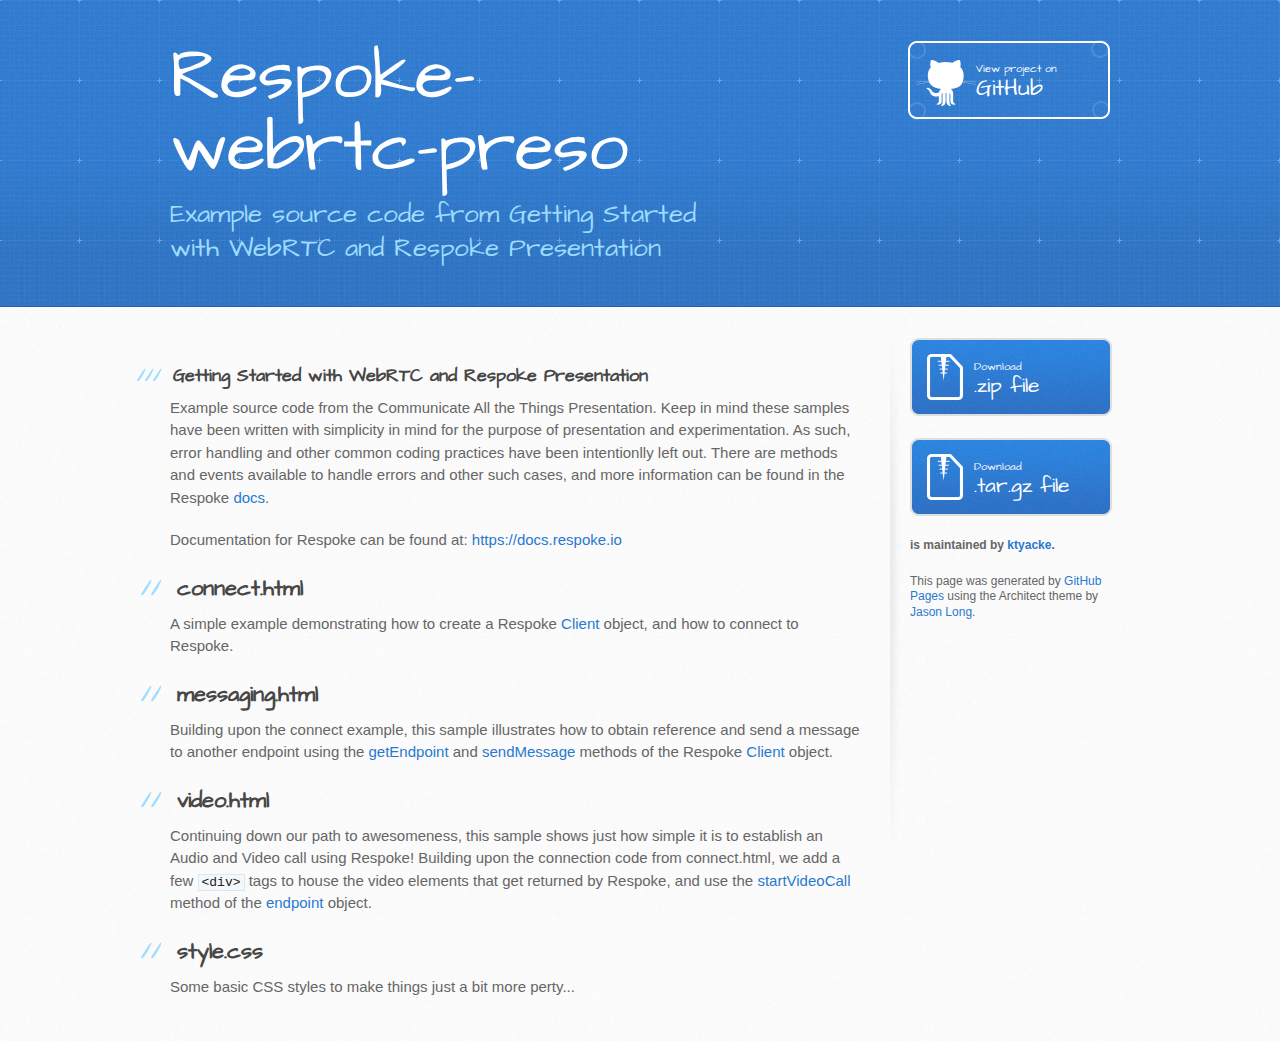
==== index.html @ d5573ed0 "Create gh-pages branch via GitHub" ====
<!DOCTYPE html>
<html>
  <head>
    <meta charset='utf-8'>
    <meta http-equiv="X-UA-Compatible" content="chrome=1">
    <meta name="viewport" content="width=device-width, initial-scale=1, maximum-scale=1">
    <link href='https://fonts.googleapis.com/css?family=Architects+Daughter' rel='stylesheet' type='text/css'>
    <link rel="stylesheet" type="text/css" href="stylesheets/stylesheet.css" media="screen">
    <link rel="stylesheet" type="text/css" href="stylesheets/pygment_trac.css" media="screen">
    <link rel="stylesheet" type="text/css" href="stylesheets/print.css" media="print">

    <!--[if lt IE 9]>
    <script src="//html5shiv.googlecode.com/svn/trunk/html5.js"></script>
    <![endif]-->

    <title>Respoke-webrtc-preso by ktyacke</title>
  </head>

  <body>
    <header>
      <div class="inner">
        <h1>Respoke-webrtc-preso</h1>
        <h2>Example source code from Getting Started with WebRTC and Respoke Presentation</h2>
        <a href="https://github.com/ktyacke/respoke-webrtc-preso" class="button"><small>View project on</small> GitHub</a>
      </div>
    </header>

    <div id="content-wrapper">
      <div class="inner clearfix">
        <section id="main-content">
          <h3>
<a id="getting-started-with-webrtc-and-respoke-presentation" class="anchor" href="#getting-started-with-webrtc-and-respoke-presentation" aria-hidden="true"><span class="octicon octicon-link"></span></a>Getting Started with WebRTC and Respoke Presentation</h3>

<p>Example source code from the Communicate All the Things Presentation. Keep in mind these samples have been written with simplicity in mind for the purpose of presentation and experimentation. As such, error handling and other common coding practices have been intentionlly left out. There are methods and events available to handle errors and other such cases, and more information can be found in the Respoke <a href="https://docs.respoke.io">docs</a>.</p>

<p>Documentation for Respoke can be found at: <a href="https://docs.respoke.io">https://docs.respoke.io</a></p>

<h2>
<a id="connecthtml" class="anchor" href="#connecthtml" aria-hidden="true"><span class="octicon octicon-link"></span></a>connect.html</h2>

<p>A simple example demonstrating how to create a Respoke <a href="https://docs.respoke.io/js-library/respoke.Client.html">Client</a> object, and how to connect to Respoke.</p>

<h2>
<a id="messaginghtml" class="anchor" href="#messaginghtml" aria-hidden="true"><span class="octicon octicon-link"></span></a>messaging.html</h2>

<p>Building upon the connect example, this sample illustrates how to obtain reference and send a message to another endpoint using the <a href="https://docs.respoke.io/js-library/respoke.Client.html#getEndpoint">getEndpoint</a> and <a href="https://docs.respoke.io/js-library/respoke.Client.html#sendMessage">sendMessage</a> methods of the Respoke <a href="https://docs.respoke.io/js-library/respoke.Client.html">Client</a> object.</p>

<h2>
<a id="videohtml" class="anchor" href="#videohtml" aria-hidden="true"><span class="octicon octicon-link"></span></a>video.html</h2>

<p>Continuing down our path to awesomeness, this sample shows just how simple it is to establish an Audio and Video call using Respoke! Building upon the connection code from connect.html, we add a few <code>&lt;div&gt;</code> tags to house the video elements that get returned by Respoke, and use the <a href="https://docs.respoke.io/js-library/respoke.Endpoint.html#startVideoCall">startVideoCall</a> method of the <a href="https://docs.respoke.io/js-library/respoke.Endpoint.html">endpoint</a> object.</p>

<h2>
<a id="stylecss" class="anchor" href="#stylecss" aria-hidden="true"><span class="octicon octicon-link"></span></a>style.css</h2>

<p>Some basic CSS styles to make things just a bit more perty...</p>
        </section>

        <aside id="sidebar">
          <a href="https://github.com/ktyacke/respoke-webrtc-preso/zipball/master" class="button">
            <small>Download</small>
            .zip file
          </a>
          <a href="https://github.com/ktyacke/respoke-webrtc-preso/tarball/master" class="button">
            <small>Download</small>
            .tar.gz file
          </a>

          <p class="repo-owner"><a href="https://github.com/ktyacke/respoke-webrtc-preso"></a> is maintained by <a href="https://github.com/ktyacke">ktyacke</a>.</p>

          <p>This page was generated by <a href="https://pages.github.com">GitHub Pages</a> using the Architect theme by <a href="https://twitter.com/jasonlong">Jason Long</a>.</p>
        </aside>
      </div>
    </div>

  
  </body>
</html>
---- stylesheets/stylesheet.css ----
/*! normalize.css v3.0.2 | MIT License | git.io/normalize */

/**
 * 1. Set default font family to sans-serif.
 * 2. Prevent iOS text size adjust after orientation change, without disabling
 *    user zoom.
 */

html {
  font-family: sans-serif; /* 1 */
  -webkit-text-size-adjust: 100%; /* 2 */
  -ms-text-size-adjust: 100%; /* 2 */
}

/**
 * Remove default margin.
 */

body {
  margin: 0;
}

/* HTML5 display definitions
   ========================================================================== */

/**
 * Correct `block` display not defined for any HTML5 element in IE 8/9.
 * Correct `block` display not defined for `details` or `summary` in IE 10/11
 * and Firefox.
 * Correct `block` display not defined for `main` in IE 11.
 */

article,
aside,
details,
figcaption,
figure,
footer,
header,
hgroup,
main,
menu,
nav,
section,
summary {
  display: block;
}

/**
 * 1. Correct `inline-block` display not defined in IE 8/9.
 * 2. Normalize vertical alignment of `progress` in Chrome, Firefox, and Opera.
 */

audio,
canvas,
progress,
video {
  display: inline-block; /* 1 */
  vertical-align: baseline; /* 2 */
}

/**
 * Prevent modern browsers from displaying `audio` without controls.
 * Remove excess height in iOS 5 devices.
 */

audio:not([controls]) {
  display: none;
  height: 0;
}

/**
 * Address `[hidden]` styling not present in IE 8/9/10.
 * Hide the `template` element in IE 8/9/11, Safari, and Firefox < 22.
 */

[hidden],
template {
  display: none;
}

/* Links
   ========================================================================== */

/**
 * Remove the gray background color from active links in IE 10.
 */

a {
  background-color: transparent;
}

/**
 * Improve readability when focused and also mouse hovered in all browsers.
 */

a:active,
a:hover {
  outline: 0;
}

/* Text-level semantics
   ========================================================================== */

/**
 * Address styling not present in IE 8/9/10/11, Safari, and Chrome.
 */

abbr[title] {
  border-bottom: 1px dotted;
}

/**
 * Address style set to `bolder` in Firefox 4+, Safari, and Chrome.
 */

b,
strong {
  font-weight: bold;
}

/**
 * Address styling not present in Safari and Chrome.
 */

dfn {
  font-style: italic;
}

/**
 * Address variable `h1` font-size and margin within `section` and `article`
 * contexts in Firefox 4+, Safari, and Chrome.
 */

h1 {
  margin: 0.67em 0;
  font-size: 2em;
}

/**
 * Address styling not present in IE 8/9.
 */

mark {
  color: #000;
  background: #ff0;
}

/**
 * Address inconsistent and variable font size in all browsers.
 */

small {
  font-size: 80%;
}

/**
 * Prevent `sub` and `sup` affecting `line-height` in all browsers.
 */

sub,
sup {
  position: relative;
  font-size: 75%;
  line-height: 0;
  vertical-align: baseline;
}

sup {
  top: -0.5em;
}

sub {
  bottom: -0.25em;
}

/* Embedded content
   ========================================================================== */

/**
 * Remove border when inside `a` element in IE 8/9/10.
 */

img {
  border: 0;
}

/**
 * Correct overflow not hidden in IE 9/10/11.
 */

svg:not(:root) {
  overflow: hidden;
}

/* Grouping content
   ========================================================================== */

/**
 * Address margin not present in IE 8/9 and Safari.
 */

figure {
  margin: 1em 40px;
}

/**
 * Address differences between Firefox and other browsers.
 */

hr {
  height: 0;
  -moz-box-sizing: content-box;
  box-sizing: content-box;
}

/**
 * Contain overflow in all browsers.
 */

pre {
  overflow: auto;
}

/**
 * Address odd `em`-unit font size rendering in all browsers.
 */

code,
kbd,
pre,
samp {
  font-family: monospace, monospace;
  font-size: 1em;
}

/* Forms
   ========================================================================== */

/**
 * Known limitation: by default, Chrome and Safari on OS X allow very limited
 * styling of `select`, unless a `border` property is set.
 */

/**
 * 1. Correct color not being inherited.
 *    Known issue: affects color of disabled elements.
 * 2. Correct font properties not being inherited.
 * 3. Address margins set differently in Firefox 4+, Safari, and Chrome.
 */

button,
input,
optgroup,
select,
textarea {
  margin: 0; /* 3 */
  font: inherit; /* 2 */
  color: inherit; /* 1 */
}

/**
 * Address `overflow` set to `hidden` in IE 8/9/10/11.
 */

button {
  overflow: visible;
}

/**
 * Address inconsistent `text-transform` inheritance for `button` and `select`.
 * All other form control elements do not inherit `text-transform` values.
 * Correct `button` style inheritance in Firefox, IE 8/9/10/11, and Opera.
 * Correct `select` style inheritance in Firefox.
 */

button,
select {
  text-transform: none;
}

/**
 * 1. Avoid the WebKit bug in Android 4.0.* where (2) destroys native `audio`
 *    and `video` controls.
 * 2. Correct inability to style clickable `input` types in iOS.
 * 3. Improve usability and consistency of cursor style between image-type
 *    `input` and others.
 */

button,
html input[type="button"], /* 1 */
input[type="reset"],
input[type="submit"] {
  -webkit-appearance: button; /* 2 */
  cursor: pointer; /* 3 */
}

/**
 * Re-set default cursor for disabled elements.
 */

button[disabled],
html input[disabled] {
  cursor: default;
}

/**
 * Remove inner padding and border in Firefox 4+.
 */

button::-moz-focus-inner,
input::-moz-focus-inner {
  padding: 0;
  border: 0;
}

/**
 * Address Firefox 4+ setting `line-height` on `input` using `!important` in
 * the UA stylesheet.
 */

input {
  line-height: normal;
}

/**
 * It's recommended that you don't attempt to style these elements.
 * Firefox's implementation doesn't respect box-sizing, padding, or width.
 *
 * 1. Address box sizing set to `content-box` in IE 8/9/10.
 * 2. Remove excess padding in IE 8/9/10.
 */

input[type="checkbox"],
input[type="radio"] {
  box-sizing: border-box; /* 1 */
  padding: 0; /* 2 */
}

/**
 * Fix the cursor style for Chrome's increment/decrement buttons. For certain
 * `font-size` values of the `input`, it causes the cursor style of the
 * decrement button to change from `default` to `text`.
 */

input[type="number"]::-webkit-inner-spin-button,
input[type="number"]::-webkit-outer-spin-button {
  height: auto;
}

/**
 * 1. Address `appearance` set to `searchfield` in Safari and Chrome.
 * 2. Address `box-sizing` set to `border-box` in Safari and Chrome
 *    (include `-moz` to future-proof).
 */

input[type="search"] {
  -webkit-box-sizing: content-box; /* 2 */
  -moz-box-sizing: content-box;
  box-sizing: content-box;
  -webkit-appearance: textfield; /* 1 */
}

/**
 * Remove inner padding and search cancel button in Safari and Chrome on OS X.
 * Safari (but not Chrome) clips the cancel button when the search input has
 * padding (and `textfield` appearance).
 */

input[type="search"]::-webkit-search-cancel-button,
input[type="search"]::-webkit-search-decoration {
  -webkit-appearance: none;
}

/**
 * Define consistent border, margin, and padding.
 */

fieldset {
  padding: 0.35em 0.625em 0.75em;
  margin: 0 2px;
  border: 1px solid #c0c0c0;
}

/**
 * 1. Correct `color` not being inherited in IE 8/9/10/11.
 * 2. Remove padding so people aren't caught out if they zero out fieldsets.
 */

legend {
  padding: 0; /* 2 */
  border: 0; /* 1 */
}

/**
 * Remove default vertical scrollbar in IE 8/9/10/11.
 */

textarea {
  overflow: auto;
}

/**
 * Don't inherit the `font-weight` (applied by a rule above).
 * NOTE: the default cannot safely be changed in Chrome and Safari on OS X.
 */

optgroup {
  font-weight: bold;
}

/* Tables
   ========================================================================== */

/**
 * Remove most spacing between table cells.
 */

table {
  border-spacing: 0;
  border-collapse: collapse;
}

td,
th {
  padding: 0;
}

/* LAYOUT STYLES */
body {
  font-family: 'Helvetica Neue', Helvetica, Arial, serif;
  font-size: 15px;
  font-weight: 400;
  line-height: 1.5;
  color: #666;
  background: #fafafa url(../images/body-bg.jpg) 0 0 repeat;
}

p {
  margin-top: 0;
}

a {
  color: #2879d0;
}
a:hover {
  color: #2268b2;
}

header {
  padding-top: 40px;
  padding-bottom: 40px;
  font-family: 'Architects Daughter', 'Helvetica Neue', Helvetica, Arial, serif;
  background: #2e7bcf url(../images/header-bg.jpg) 0 0 repeat-x;
  border-bottom: solid 1px #275da1;
}

header h1 {
  width: 540px;
  margin-top: 0;
  margin-bottom: 0.2em;
  font-size: 72px;
  font-weight: normal;
  line-height: 1;
  color: #fff;
  letter-spacing: -1px;
}

header h2 {
  width: 540px;
  margin-top: 0;
  margin-bottom: 0;
  font-size: 26px;
  font-weight: normal;
  line-height: 1.3;
  color: #9ddcff;
  letter-spacing: 0;
}

.inner {
  position: relative;
  width: 940px;
  margin: 0 auto;
}

#content-wrapper {
  padding-top: 30px;
  border-top: solid 1px #fff;
}

#main-content {
  float: left;
  width: 690px;
}

#main-content img {
  max-width: 100%;
}

aside#sidebar {
  float: right;
  width: 200px;
  min-height: 504px;
  padding-left: 20px;
  font-size: 12px;
  line-height: 1.3;
  background: transparent url(../images/sidebar-bg.jpg) 0 0 no-repeat;
}

aside#sidebar p.repo-owner,
aside#sidebar p.repo-owner a {
  font-weight: bold;
}

#downloads {
  margin-bottom: 40px;
}

a.button {
  width: 134px;
  height: 58px;
  padding-top: 22px;
  padding-left: 68px;
  font-family: 'Architects Daughter', 'Helvetica Neue', Helvetica, Arial, serif;
  font-size: 23px;
  line-height: 1.2;
  color: #fff;
}
a.button small {
  display: block;
  font-size: 11px;
}
header a.button {
  position: absolute;
  top: 0;
  right: 0;
  background: transparent url(../images/github-button.png) 0 0 no-repeat;
}
aside a.button {
  display: block;
  width: 138px;
  padding-left: 64px;
  margin-bottom: 20px;
  font-size: 21px;
  background: transparent url(../images/download-button.png) 0 0 no-repeat;
}

code, pre {
  margin-bottom: 30px;
  font-family: Monaco, "Bitstream Vera Sans Mono", "Lucida Console", Terminal, monospace;
  font-size: 13px;
  color: #222;
}

code {
  padding: 0 3px;
  background-color: #f2f8fc;
  border: solid 1px #dbe7f3;
}

pre {
  padding: 20px;
  overflow: auto;
  text-shadow: none;
  background: #fff;
  border: solid 1px #f2f2f2;
}
pre code {
  padding: 0;
  color: #2879d0;
  background-color: #fff;
  border: none;
}

ul, ol, dl {
  margin-bottom: 20px;
}


/* COMMON STYLES */

hr {
  height: 0;
  margin-top: 1em;
  margin-bottom: 1em;
  border: 0;
  border-top: solid 1px #ddd;
}

table {
  width: 100%;
  border: 1px solid #ebebeb;
}

th {
  font-weight: 500;
}

td {
  font-weight: 300;
  text-align: center;
  border: 1px solid #ebebeb;
}

form {
  padding: 20px;
  background: #f2f2f2;

}


/* GENERAL ELEMENT TYPE STYLES */

#main-content h1 {
  margin-top: 0;
  margin-bottom: 0;
  font-family: 'Architects Daughter', 'Helvetica Neue', Helvetica, Arial, serif;
  font-size: 2.8em;
  font-weight: normal;
  color: #474747;
  text-indent: 6px;
  letter-spacing: -1px;
}

#main-content h1:before {
  padding-right: 0.3em;
  margin-left: -0.9em;
  color: #9ddcff;
  content: "/";
}

#main-content h2 {
  margin-bottom: 8px;
  font-family: 'Architects Daughter', 'Helvetica Neue', Helvetica, Arial, serif;
  font-size: 22px;
  font-weight: bold;
  color: #474747;
  text-indent: 4px;
}
#main-content h2:before {
  padding-right: 0.3em;
  margin-left: -1.5em;
  content: "//";
  color: #9ddcff;
}

#main-content h3 {
  margin-top: 24px;
  margin-bottom: 8px;
  font-family: 'Architects Daughter', 'Helvetica Neue', Helvetica, Arial, serif;
  font-size: 18px;
  font-weight: bold;
  color: #474747;
  text-indent: 3px;
}

#main-content h3:before {
  padding-right: 0.3em;
  margin-left: -2em;
  content: "///";
  color: #9ddcff;
}

#main-content h4 {
  margin-bottom: 8px;
  font-family: 'Architects Daughter', 'Helvetica Neue', Helvetica, Arial, serif;
  font-size: 15px;
  font-weight: bold;
  color: #474747;
  text-indent: 3px;
}

h4:before {
  padding-right: 0.3em;
  margin-left: -2.8em;
  content: "////";
  color: #9ddcff;
}

#main-content h5 {
  margin-bottom: 8px;
  font-family: 'Architects Daughter', 'Helvetica Neue', Helvetica, Arial, serif;
  font-size: 14px;
  color: #474747;
  text-indent: 3px;
}
h5:before {
  padding-right: 0.3em;
  margin-left: -3.2em;
  content: "/////";
  color: #9ddcff;
}

#main-content h6 {
  margin-bottom: 8px;
  font-family: 'Architects Daughter', 'Helvetica Neue', Helvetica, Arial, serif;
  font-size: .8em;
  color: #474747;
  text-indent: 3px;
}
h6:before {
  padding-right: 0.3em;
  margin-left: -3.7em;
  content: "//////";
  color: #9ddcff;
}

p {
  margin-bottom: 20px;
}

a {
  text-decoration: none;
}

p a {
  font-weight: 400;
}

blockquote {
  padding: 0 0 0 30px;
  margin-bottom: 20px;
  font-size: 1.6em;
  border-left: 10px solid #e9e9e9;
}

ul {
  list-style-position: inside;
  list-style: disc;
  padding-left: 20px;
}

ol {
  list-style-position: inside;
  list-style: decimal;
  padding-left: 3px;
}

dl dd {
  font-style: italic;
  font-weight: 100;
}

footer {
  padding-top: 20px;
  padding-bottom: 30px;
  margin-top: 40px;
  font-size: 13px;
  color: #aaa;
  background: transparent url('../images/hr.png') 0 0 no-repeat;
}

footer a {
  color: #666;
}
footer a:hover {
  color: #444;
}

/* MISC */
.clearfix:after {
  display: block;
  height: 0;
  clear: both;
  visibility: hidden;
  content: '.';
}

.clearfix {display: inline-block;}
* html .clearfix {height: 1%;}
.clearfix {display: block;}

/* #Media Queries
================================================== */

/* Smaller than standard 960 (devices and browsers) */
@media only screen and (max-width: 959px) { }

/* Tablet Portrait size to standard 960 (devices and browsers) */
@media only screen and (min-width: 768px) and (max-width: 959px) {
  .inner {
    width: 740px;
  }
  header h1, header h2 {
    width: 340px;
  }
  header h1 {
    font-size: 60px;
  }
  header h2 {
    font-size: 30px;
  }
  #main-content {
    width: 490px;
  }
  #main-content h1:before,
  #main-content h2:before,
  #main-content h3:before,
  #main-content h4:before,
  #main-content h5:before,
  #main-content h6:before {
    padding-right: 0;
    margin-left: 0;
    content: none;
  }
}

/* All Mobile Sizes (devices and browser) */
@media only screen and (max-width: 767px) {
  .inner {
    width: 93%;
  }
  header {
    padding: 20px 0;
  }
  header .inner {
    position: relative;
  }
  header h1, header h2 {
    width: 100%;
  }
  header h1 {
    font-size: 48px;
  }
  header h2 {
    font-size: 24px;
  }
  header a.button {
    position: relative;
    display: inline-block;
    width: auto;
    height: auto;
    padding: 5px 10px;
    margin-top: 15px;
    font-size: 13px;
    line-height: 1;
    color: #2879d0;
    text-align: center;
    background-color: #9ddcff;
    background-image: none;
    border-radius: 5px;
    -moz-border-radius: 5px;
    -webkit-border-radius: 5px;
  }
  header a.button small {
    display: inline;
    font-size: 13px;
  }
  #main-content,
  aside#sidebar {
    float: none;
    width: 100% ! important;
  }
  aside#sidebar {
    min-height: 0;
    padding: 20px 0;
    margin-top: 20px;
    background-image: none;
    border-top: solid 1px #ddd;
  }
  aside#sidebar a.button {
    display: none;
  }
  #main-content h1:before,
  #main-content h2:before,
  #main-content h3:before,
  #main-content h4:before,
  #main-content h5:before,
  #main-content h6:before {
    padding-right: 0;
    margin-left: 0;
    content: none;
  }
}

/* Mobile Landscape Size to Tablet Portrait (devices and browsers) */
@media only screen and (min-width: 480px) and (max-width: 767px) { }

/* Mobile Portrait Size to Mobile Landscape Size (devices and browsers) */
@media only screen and (max-width: 479px) { }
---- stylesheets/pygment_trac.css ----
.highlight  { background: #ffffff; }
.highlight .c { color: #999988; font-style: italic } /* Comment */
.highlight .err { color: #a61717; background-color: #e3d2d2 } /* Error */
.highlight .k { font-weight: bold } /* Keyword */
.highlight .o { font-weight: bold } /* Operator */
.highlight .cm { color: #999988; font-style: italic } /* Comment.Multiline */
.highlight .cp { color: #999999; font-weight: bold } /* Comment.Preproc */
.highlight .c1 { color: #999988; font-style: italic } /* Comment.Single */
.highlight .cs { color: #999999; font-weight: bold; font-style: italic } /* Comment.Special */
.highlight .gd { color: #000000; background-color: #ffdddd } /* Generic.Deleted */
.highlight .gd .x { color: #000000; background-color: #ffaaaa } /* Generic.Deleted.Specific */
.highlight .ge { font-style: italic } /* Generic.Emph */
.highlight .gr { color: #aa0000 } /* Generic.Error */
.highlight .gh { color: #999999 } /* Generic.Heading */
.highlight .gi { color: #000000; background-color: #ddffdd } /* Generic.Inserted */
.highlight .gi .x { color: #000000; background-color: #aaffaa } /* Generic.Inserted.Specific */
.highlight .go { color: #888888 } /* Generic.Output */
.highlight .gp { color: #555555 } /* Generic.Prompt */
.highlight .gs { font-weight: bold } /* Generic.Strong */
.highlight .gu { color: #800080; font-weight: bold; } /* Generic.Subheading */
.highlight .gt { color: #aa0000 } /* Generic.Traceback */
.highlight .kc { font-weight: bold } /* Keyword.Constant */
.highlight .kd { font-weight: bold } /* Keyword.Declaration */
.highlight .kn { font-weight: bold } /* Keyword.Namespace */
.highlight .kp { font-weight: bold } /* Keyword.Pseudo */
.highlight .kr { font-weight: bold } /* Keyword.Reserved */
.highlight .kt { color: #445588; font-weight: bold } /* Keyword.Type */
.highlight .m { color: #009999 } /* Literal.Number */
.highlight .s { color: #d14 } /* Literal.String */
.highlight .na { color: #008080 } /* Name.Attribute */
.highlight .nb { color: #0086B3 } /* Name.Builtin */
.highlight .nc { color: #445588; font-weight: bold } /* Name.Class */
.highlight .no { color: #008080 } /* Name.Constant */
.highlight .ni { color: #800080 } /* Name.Entity */
.highlight .ne { color: #990000; font-weight: bold } /* Name.Exception */
.highlight .nf { color: #990000; font-weight: bold } /* Name.Function */
.highlight .nn { color: #555555 } /* Name.Namespace */
.highlight .nt { color: #000080 } /* Name.Tag */
.highlight .nv { color: #008080 } /* Name.Variable */
.highlight .ow { font-weight: bold } /* Operator.Word */
.highlight .w { color: #bbbbbb } /* Text.Whitespace */
.highlight .mf { color: #009999 } /* Literal.Number.Float */
.highlight .mh { color: #009999 } /* Literal.Number.Hex */
.highlight .mi { color: #009999 } /* Literal.Number.Integer */
.highlight .mo { color: #009999 } /* Literal.Number.Oct */
.highlight .sb { color: #d14 } /* Literal.String.Backtick */
.highlight .sc { color: #d14 } /* Literal.String.Char */
.highlight .sd { color: #d14 } /* Literal.String.Doc */
.highlight .s2 { color: #d14 } /* Literal.String.Double */
.highlight .se { color: #d14 } /* Literal.String.Escape */
.highlight .sh { color: #d14 } /* Literal.String.Heredoc */
.highlight .si { color: #d14 } /* Literal.String.Interpol */
.highlight .sx { color: #d14 } /* Literal.String.Other */
.highlight .sr { color: #009926 } /* Literal.String.Regex */
.highlight .s1 { color: #d14 } /* Literal.String.Single */
.highlight .ss { color: #990073 } /* Literal.String.Symbol */
.highlight .bp { color: #999999 } /* Name.Builtin.Pseudo */
.highlight .vc { color: #008080 } /* Name.Variable.Class */
.highlight .vg { color: #008080 } /* Name.Variable.Global */
.highlight .vi { color: #008080 } /* Name.Variable.Instance */
.highlight .il { color: #009999 } /* Literal.Number.Integer.Long */

.type-csharp .highlight .k { color: #0000FF }
.type-csharp .highlight .kt { color: #0000FF }
.type-csharp .highlight .nf { color: #000000; font-weight: normal }
.type-csharp .highlight .nc { color: #2B91AF }
.type-csharp .highlight .nn { color: #000000 }
.type-csharp .highlight .s { color: #A31515 }
.type-csharp .highlight .sc { color: #A31515 }
---- stylesheets/print.css ----
html, body, div, span, applet, object, iframe,
h1, h2, h3, h4, h5, h6, p, blockquote, pre,
a, abbr, acronym, address, big, cite, code,
del, dfn, em, img, ins, kbd, q, s, samp,
small, strike, strong, sub, sup, tt, var,
b, u, i, center,
dl, dt, dd, ol, ul, li,
fieldset, form, label, legend,
table, caption, tbody, tfoot, thead, tr, th, td,
article, aside, canvas, details, embed,
figure, figcaption, footer, header, hgroup,
menu, nav, output, ruby, section, summary,
time, mark, audio, video {
  padding: 0;
  margin: 0;
  font: inherit;
  font-size: 100%;
  vertical-align: baseline;
  border: 0;
}
/* HTML5 display-role reset for older browsers */
article, aside, details, figcaption, figure,
footer, header, hgroup, menu, nav, section {
  display: block;
}
body {
  line-height: 1;
}
ol, ul {
  list-style: none;
}
blockquote, q {
  quotes: none;
}
blockquote:before, blockquote:after,
q:before, q:after {
  content: '';
  content: none;
}
table {
  border-spacing: 0;
  border-collapse: collapse;
}
body {
  font-family: 'Helvetica Neue', Helvetica, Arial, serif;
  font-size: 13px;
  line-height: 1.5;
  color: #000;
}

a {
  font-weight: bold;
  color: #d5000d;
}

header {
  padding-top: 35px;
  padding-bottom: 10px;
}

header h1 {
  font-size: 48px;
  font-weight: bold;
  line-height: 1.2;
  color: #303030;
  letter-spacing: -1px;
}

header h2 {
  font-size: 24px;
  font-weight: normal;
  line-height: 1.3;
  color: #aaa;
  letter-spacing: -1px;
}
#downloads {
  display: none;
}
#main_content {
  padding-top: 20px;
}

code, pre {
  margin-bottom: 30px;
  font-family: Monaco, "Bitstream Vera Sans Mono", "Lucida Console", Terminal;
  font-size: 12px;
  color: #222;
}

code {
  padding: 0 3px;
}

pre {
  padding: 20px;
  overflow: auto;
  border: solid 1px #ddd;
}
pre code {
  padding: 0;
}

ul, ol, dl {
  margin-bottom: 20px;
}


/* COMMON STYLES */

table {
  width: 100%;
  border: 1px solid #ebebeb;
}

th {
  font-weight: 500;
}

td {
  font-weight: 300;
  text-align: center;
  border: 1px solid #ebebeb;
}

form {
  padding: 20px;
  background: #f2f2f2;

}


/* GENERAL ELEMENT TYPE STYLES */

h1 {
  font-size: 2.8em;
}

h2 {
  margin-bottom: 8px;
  font-size: 22px;
  font-weight: bold;
  color: #303030;
}

h3 {
  margin-bottom: 8px;
  font-size: 18px;
  font-weight: bold;
  color: #d5000d;
}

h4 {
  font-size: 16px;
  font-weight: bold;
  color: #303030;
}

h5 {
  font-size: 1em;
  color: #303030;
}

h6 {
  font-size: .8em;
  color: #303030;
}

p {
  margin-bottom: 20px;
  font-weight: 300;
}

a {
  text-decoration: none;
}

p a {
  font-weight: 400;
}

blockquote {
  padding: 0 0 0 30px;
  margin-bottom: 20px;
  font-size: 1.6em;
  border-left: 10px solid #e9e9e9;
}

ul li {
  padding-left: 20px;
  list-style-position: inside;
  list-style: disc;
}

ol li {
  padding-left: 3px;
  list-style-position: inside;
  list-style: decimal;
}

dl dd {
  font-style: italic;
  font-weight: 100;
}

footer {
  padding-top: 20px;
  padding-bottom: 30px;
  margin-top: 40px;
  font-size: 13px;
  color: #aaa;
}

footer a {
  color: #666;
}

/* MISC */
.clearfix:after {
  display: block;
  height: 0;
  clear: both;
  visibility: hidden;
  content: '.';
}

.clearfix {display: inline-block;}
* html .clearfix {height: 1%;}
.clearfix {display: block;}
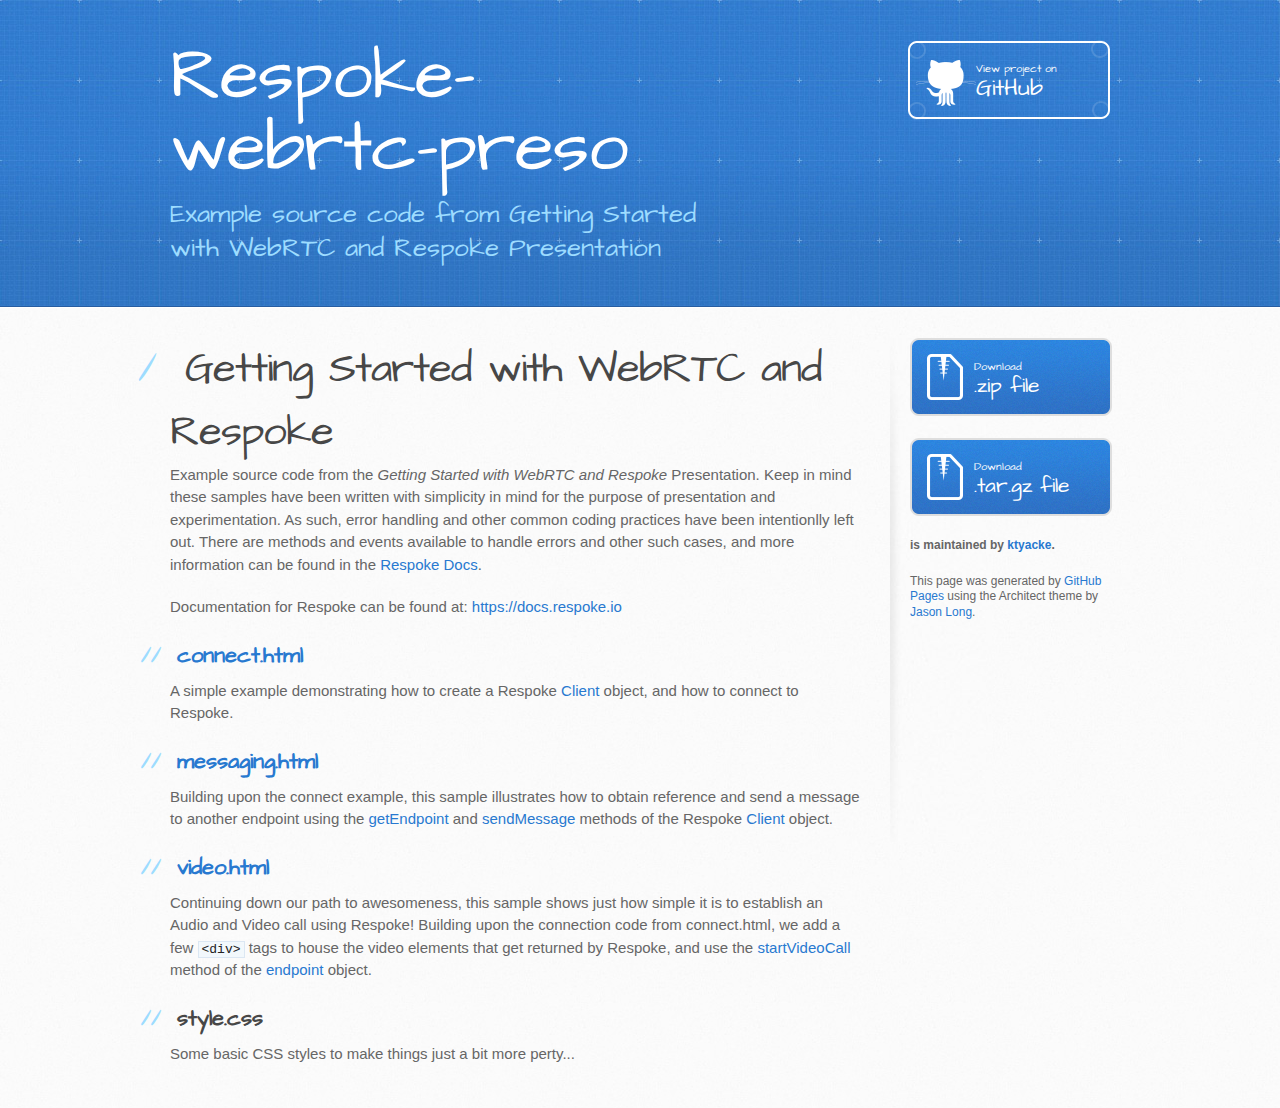
==== commit 487d3adb: "Merge branch 'gh-pages' of https://github.com/ktyacke/respoke-webrtc-preso into gh-pages" ====
--- a/index.html
+++ b/index.html
@@ -28,25 +28,28 @@
     <div id="content-wrapper">
       <div class="inner clearfix">
         <section id="main-content">
-          <h3>
-<a id="getting-started-with-webrtc-and-respoke-presentation" class="anchor" href="#getting-started-with-webrtc-and-respoke-presentation" aria-hidden="true"><span class="octicon octicon-link"></span></a>Getting Started with WebRTC and Respoke Presentation</h3>
+          <h1>
+<a id="getting-started-with-webrtc-and-respoke" class="anchor" href="#getting-started-with-webrtc-and-respoke" aria-hidden="true"><span class="octicon octicon-link"></span></a>Getting Started with WebRTC and Respoke</h1>
 
-<p>Example source code from the Communicate All the Things Presentation. Keep in mind these samples have been written with simplicity in mind for the purpose of presentation and experimentation. As such, error handling and other common coding practices have been intentionlly left out. There are methods and events available to handle errors and other such cases, and more information can be found in the Respoke <a href="https://docs.respoke.io">docs</a>.</p>
+<p>Example source code from the <em>Getting Started with WebRTC and Respoke</em> Presentation. Keep in mind these samples have been written with simplicity in mind for the purpose of presentation and experimentation. As such, error handling and other common coding practices have been intentionlly left out. There are methods and events available to handle errors and other such cases, and more information can be found in the <a href="https://docs.respoke.io">Respoke Docs</a>.</p>
 
 <p>Documentation for Respoke can be found at: <a href="https://docs.respoke.io">https://docs.respoke.io</a></p>
 
 <h2>
-<a id="connecthtml" class="anchor" href="#connecthtml" aria-hidden="true"><span class="octicon octicon-link"></span></a>connect.html</h2>
+<a id="connecthtml" class="anchor" href="#connecthtml" aria-hidden="true"><span class="octicon octicon-link"></span></a><a href="http://ktyacke.github.io/respoke-webrtc-preso/connect.html">connect.html</a>
+</h2>
 
 <p>A simple example demonstrating how to create a Respoke <a href="https://docs.respoke.io/js-library/respoke.Client.html">Client</a> object, and how to connect to Respoke.</p>
 
 <h2>
-<a id="messaginghtml" class="anchor" href="#messaginghtml" aria-hidden="true"><span class="octicon octicon-link"></span></a>messaging.html</h2>
+<a id="messaginghtml" class="anchor" href="#messaginghtml" aria-hidden="true"><span class="octicon octicon-link"></span></a><a href="http://ktyacke.github.io/respoke-webrtc-preso/messaging.html">messaging.html</a>
+</h2>
 
 <p>Building upon the connect example, this sample illustrates how to obtain reference and send a message to another endpoint using the <a href="https://docs.respoke.io/js-library/respoke.Client.html#getEndpoint">getEndpoint</a> and <a href="https://docs.respoke.io/js-library/respoke.Client.html#sendMessage">sendMessage</a> methods of the Respoke <a href="https://docs.respoke.io/js-library/respoke.Client.html">Client</a> object.</p>
 
 <h2>
-<a id="videohtml" class="anchor" href="#videohtml" aria-hidden="true"><span class="octicon octicon-link"></span></a>video.html</h2>
+<a id="videohtml" class="anchor" href="#videohtml" aria-hidden="true"><span class="octicon octicon-link"></span></a><a href="http://ktyacke.github.io/respoke-webrtc-preso/video.html">video.html</a>
+</h2>
 
 <p>Continuing down our path to awesomeness, this sample shows just how simple it is to establish an Audio and Video call using Respoke! Building upon the connection code from connect.html, we add a few <code>&lt;div&gt;</code> tags to house the video elements that get returned by Respoke, and use the <a href="https://docs.respoke.io/js-library/respoke.Endpoint.html#startVideoCall">startVideoCall</a> method of the <a href="https://docs.respoke.io/js-library/respoke.Endpoint.html">endpoint</a> object.</p>
 
